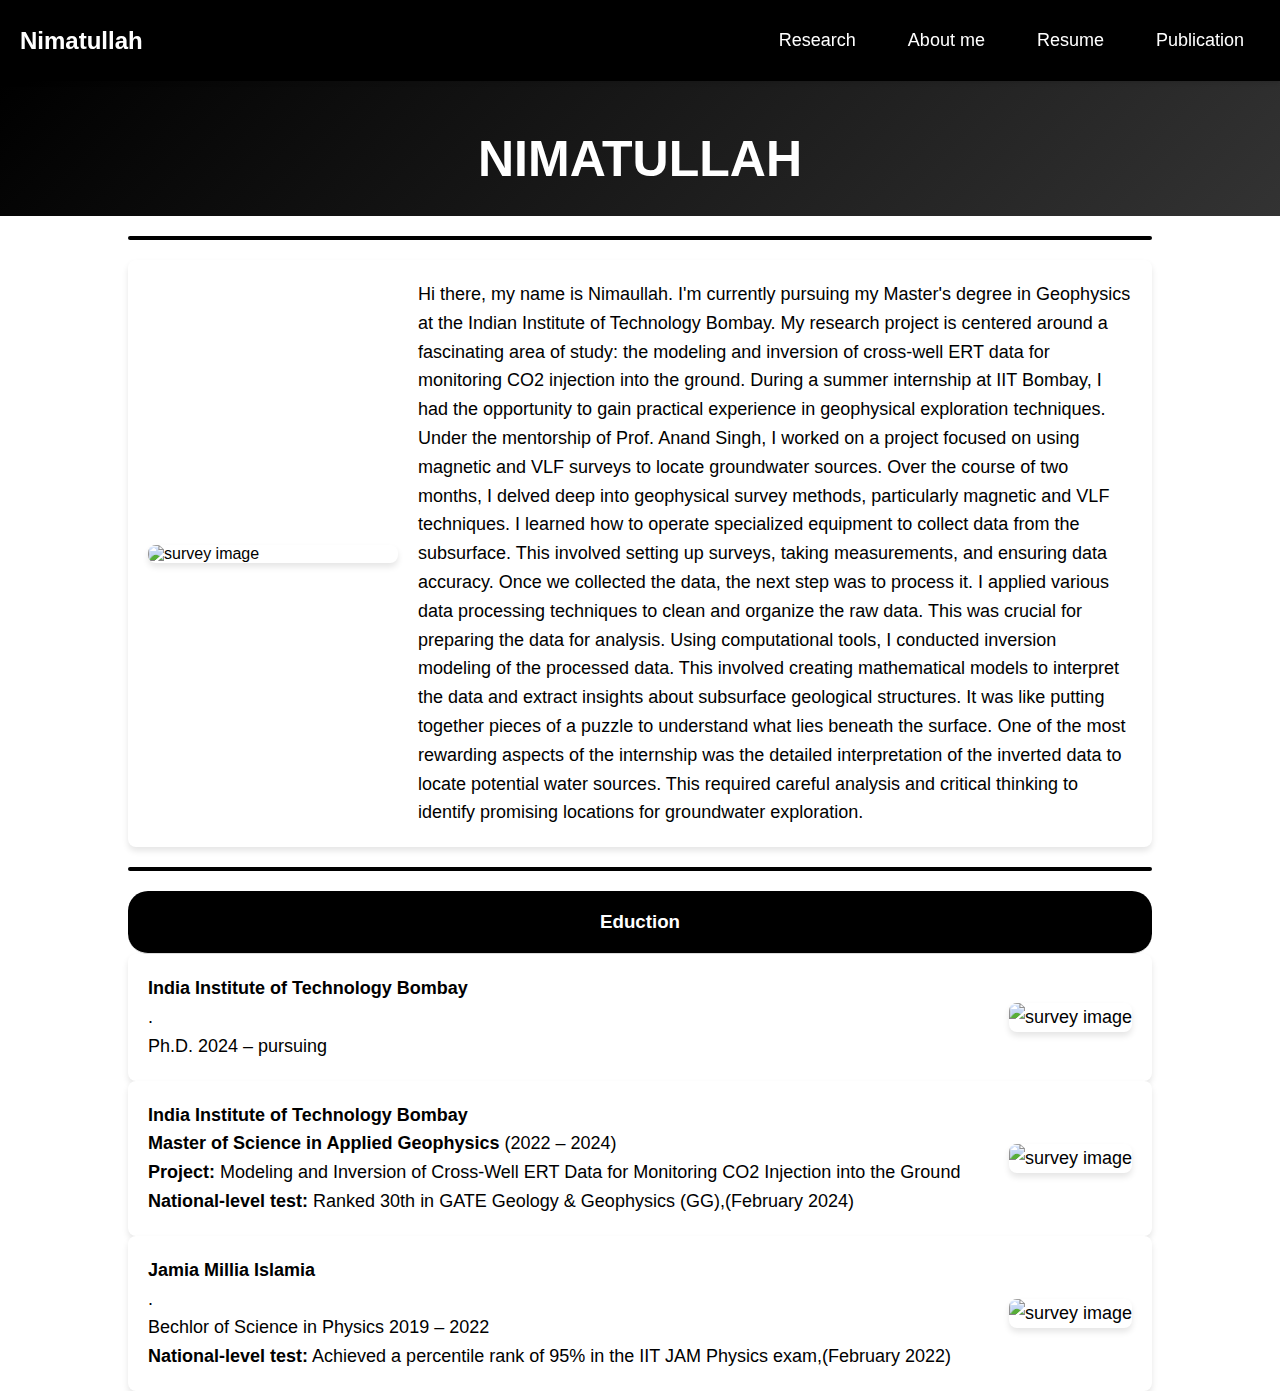
==== aboutme.html @ 8df948a3 "Add files via upload" ====
<!DOCTYPE html>
<html lang="en">

<head>
    <meta charset="UTF-8">
    <meta name="viewport" content="width=device-width, initial-scale=1.0">
    <title>About Me</title>
    <link rel="stylesheet" href="style.css">
</head>

<body>
    <header class="header">
        <nav>
            <div class="name"><a href="">Nimatullah</a></div>
            <div class="menu-icon" onclick="toggleMenu()">&#9776;</div>
            <div class="nav-links">
                <ul class="nav">
                    <a href="index.html">
                        <li>Research</li>
                    </a>
                    <a href="aboutme.html">
                        <li>About me</li>
                    </a>
                    <a href="resume.html">
                        <li>Resume</li>
                    </a>
                    <a href="publication.html">
                        <li>Publication</li>
                    </a>
                </ul>
            </div>
        </nav>
    </header>

    <section class="section1">
        <h1 class="Main_heading">NIMATULLAH</h1>
    </section>
    <section class="line">
        <div class="box"></div>
    </section>

    <section class="section2">
        <div class="about_content">
            <div><img class="image_about" src="image/profile/IMG_0272.png" alt="survey image"></div>
            <p>Hi there, my name is Nimaullah.

                I'm currently pursuing my Master's degree in Geophysics at the Indian Institute of Technology Bombay. My
                research project is centered around a fascinating area of study: the modeling and inversion of
                cross-well ERT data for monitoring CO2 injection into the ground.

                During a summer internship at IIT Bombay, I had the opportunity to gain practical experience in
                geophysical exploration techniques. Under the mentorship of Prof. Anand Singh, I worked on a project
                focused on using magnetic and VLF surveys to locate groundwater sources.

                Over the course of two months, I delved deep into geophysical survey methods, particularly magnetic and
                VLF techniques. I learned how to operate specialized equipment to collect data from the subsurface. This
                involved setting up surveys, taking measurements, and ensuring data accuracy.

                Once we collected the data, the next step was to process it. I applied various data processing
                techniques to clean and organize the raw data. This was crucial for preparing the data for analysis.

                Using computational tools, I conducted inversion modeling of the processed data. This involved creating
                mathematical models to interpret the data and extract insights about subsurface geological structures.
                It was like putting together pieces of a puzzle to understand what lies beneath the surface.

                One of the most rewarding aspects of the internship was the detailed interpretation of the inverted data
                to locate potential water sources. This required careful analysis and critical thinking to identify
                promising locations for groundwater exploration.</p>
        </div>
    </section>
    <section class="line">
        <div class="box"></div>
    </section>
    <h3 class="heading">Eduction</h3>
    <h1></h1>
    <section class="section2_education">

        <div class="education_content">

            <p>
            <h4>India Institute of Technology Bombay</h4>.</p>
            <p> Ph.D. 2024 – pursuing </p>
        </div>
        <div><img class="image_logo" src="image/education/iitb.png" alt="survey image"></div>

    </section>
    <section class="section2_education">

        <div class="education_content">
            <p>
            <h4>India Institute of Technology Bombay</h4>
            </p>

            <p>
                <strong>Master of Science in Applied Geophysics</strong> (2022 – 2024)
            </p>
            <p>
                <strong>Project:</strong> Modeling and Inversion of Cross-Well ERT Data for Monitoring CO2 Injection
                into the Ground
            </p>
            <p>
                <strong>National-level test:</strong>
                Ranked 30th in GATE Geology & Geophysics (GG),(February 2024)
            </p>

        </div>
        <div><img class="image_logo" src="image/education/iitb.png" alt="survey image"></div>

    </section>

    <section class="section2_education">

        <div class="education_content">

            <p>
            <h4>Jamia Millia Islamia</h4>.</p>
            <p> Bechlor of Science in Physics 2019 – 2022</p>
            <p>
                <strong>National-level test:</strong>
                Achieved a percentile rank of 95% in the IIT JAM Physics exam,(February 2022)
            </p>
        </div>
        <div><img class="image_logo" src="image/education/jmi.png" alt="survey image"></div>

    </section>


    <script src="scripts.js"></script>
</body>
---- style.css ----
/* Resetting default browser styles */
* {
    margin: 0;
    padding: 0;
    box-sizing: border-box;
    font-family: 'Arial', sans-serif;
}

/* Header and navigation styles */
.header {
    background-color: #000;
    height: 9vh;
    display: flex;
    align-items: center;
    color: #fff;
    padding: 0 20px;
    position: fixed; /* Make the header fixed */
    top: 0; /* Stick it to the top of the page */
    width: 100%; /* Ensure it takes the full width of the page */
    z-index: 1000; /* Ensure it is above other elements */
    box-shadow: 0 2px 4px rgba(0, 0, 0, 0.1); /* Add a slight shadow for better visibility */
}

nav {
    display: flex;
    justify-content: space-between;
    width: 100%;
    align-items: center;
}

.name a {
    font-size: 24px;
    color: #fff;
    text-decoration: none;
    font-weight: bold;
}

.name a:hover {
    color: #ccc;
}

.menu-icon {
    display: none;
    font-size: 30px;
    cursor: pointer;
}

.nav-links {
    display: flex;
}

ul.nav {
    display: flex;
    gap: 20px;
    list-style: none;
}

ul.nav a {
    color: #fff;
    text-decoration: none;
    font-size: 18px;
    padding: 8px 16px;
    border-radius: 4px;
    transition: background-color 0.3s;
}

ul.nav a:hover {
    background-color: #444;
}

/* Adding a top margin to the first section to account for the fixed header height */
.section1 {
    display: flex;
    justify-content: center;
    align-items: center;
    height: 15vh;
    background: linear-gradient(135deg, #000, #333);
    color: #fff;
    text-align: center;
    margin-top: 9vh; /* Add a margin equal to the header height */
}

.Main_heading {
    font-size: 50px;
    margin-top: 20px;
}

.line {
    display: flex;
    justify-content: center;
    align-items: center;
    margin: 20px 0;
}

.box {
    background-color: #000;
    height: 4px;
    width: 80%;
    border-radius: 2px;
}

.section2 {
    display: flex;
    justify-content: center;
    align-items: center;
    flex-wrap: wrap;
    gap: 20px;
    max-width: 80vw;
    margin: auto;
    padding: 20px;
    background-color: #fff;
    border-radius: 8px;
    box-shadow: 0 4px 6px rgba(0, 0, 0, 0.1);
}

.section2 .content {
    max-width: 600px;
}

.section2 h1 {
    font-size: 32px;
    margin-bottom: 10px;
    color: #000;
}

.section2 p {
    font-size: 18px;
    line-height: 1.6;
    color: #000;
}

.image {
    max-width: 250px;
    width: 100%;
    height: auto;
    border-radius: 8px;
    box-shadow: 0 4px 6px rgba(0, 0, 0, 0.1);
}

.image_about {
    display: flex;
    flex-direction: row;
    justify-content: right;
    align-items: center;
    max-width: 1000px;
    width: 250px;
    height: auto;
    border-radius: 8px;
    box-shadow: 0 4px 6px rgba(0, 0, 0, 0.1);
}

.section2 .about_content {
    display: flex;
    justify-content: center;
    align-items: center;
    gap: 20px;
    max-width: 1000px;
}

.image_logo {
    max-width: 150px;
    width: 100%;
    height: auto;
    border-radius: 8px;
    box-shadow: 0 4px 6px rgba(0, 0, 0, 0.1);
}

.section2 .education_content {
    max-width: 80vw;
}

.section2_education {
    display: flex;
    justify-content: space-between;
    align-items: center;
    flex-wrap: wrap;
    gap: 20px;
    max-width: 80vw;
    margin: auto;
    padding: 20px;
    background-color: #fff;
    border-radius: 8px;
    box-shadow: 0 4px 6px rgba(0, 0, 0, 0.1);
}

.section2_education p {
    font-size: 18px;
    line-height: 1.6;
    color: #000;
}

.section2_education {
    font-size: 18px;
    line-height: 1.6;
    color: #000;
}

/* Projects Section */
.projects {
    display: flex;
    flex-direction: column;
    gap: 20px;
    width: 80%;
    max-width: 1200px;
    margin: 40px auto;
}

.project {
    background-color: #fff;
    border: 1px solid #ddd;
    border-radius: 8px;
    box-shadow: 0 4px 6px rgba(0, 0, 0, 0.1);
    overflow: hidden;
    transition: all 0.3s ease;
}

.project h3 {
    margin: 0;
    padding: 20px;
    background-color: #000;
    color: #fff;
    cursor: pointer;
    text-align: center;
    border-bottom: 1px solid #ddd;
    transition: background-color 0.2s;
}

.project h3:hover {
    background-color: #444;
}

.project-details {
    display: none;
    padding: 20px;
    color: #333;
    transition: all 0.3s ease;
}

.project.expanded .project-details {
    display: block;
}

.project.expanded {
    flex: 1 1 100%;
}

.embed-container {
    display: flex;
    justify-content: center;
    align-items: center;
    position: relative;
    width: 100%;
    height: auto;
    padding-bottom: 75%; /* Adjust the percentage to maintain aspect ratio */
    overflow: hidden;
}

.responsive-embed {
    position: absolute;
    top: 0;
    left: 0;
    width: 100%;
    height: 100%;
    border: none;
}

.heading {
    display: flex;
    justify-content: center;
    align-items: center;
    margin: 0;
    padding: 20px;
    background-color: #000;
    color: #fff;
    cursor: pointer;
    text-align: center;
    border-bottom: 1px solid #ddd;
    transition: background-color 0.2s;
    max-width: 80vw;
    margin-left: 10vw;
    border-radius: 20px;
}

.resume {
    display: flex;
    justify-content: center;
    align-items: center;
}

.resume_embed-container {
    display: flex;
    justify-content: center;
    align-items: center;
    position: relative;
    width: 80vw;
    height: auto;
    padding-bottom: 75%; /* Adjust the percentage to maintain aspect ratio */
    overflow: hidden;
}

.publication h3 {
    margin: 0;
    padding: 20px;
    color: #000;
    cursor: pointer;
    text-align: center;
    transition: background-color 0.2s;
}

/* Responsive Styles */
@media (max-width: 768px) {
    .nav-links {
        display: none;
        flex-direction: column;
        width: 100%;
        background-color: #000;
        position: absolute;
        top: 9vh; /* Adjust based on your header height */
        left: 0;
        right: 0;
        z-index: 1; /* Ensure it appears above other content */
    }

    .nav-links.active {
        display: flex;
    }

    .menu-icon {
        display: block;
    }

    ul.nav {
        flex-direction: column;
        gap: 10px;
        align-items: center;
        padding: 10px 0;
    }

    ul.nav a {
        font-size: 20px;
        padding: 10px;
    }

    .section1 {
        height: 20vh;
    }

    .Main_heading {
        font-size: 40px;
    }

    .section2 {
        flex-direction: column;
    }

    .section2 .content {
        max-width: 100%;
    }

    .image {
        max-width: 100%;
        margin-top: 20px;
    }

    .section2 .about_content {
        display: flex;
        flex-direction: column;
        justify-content: center;
        align-items: center;
        gap: 20px;
        max-width: 1000px;
    }

    .image_about {
        display: flex;
        flex-direction: column;
        justify-content: right;
        align-items: center;
        max-width: 1000px;
        width: 250px;
        height: auto;
        border-radius: 8px;
        box-shadow: 0 4px 6px rgba(0, 0, 0, 0.1);
    }
}
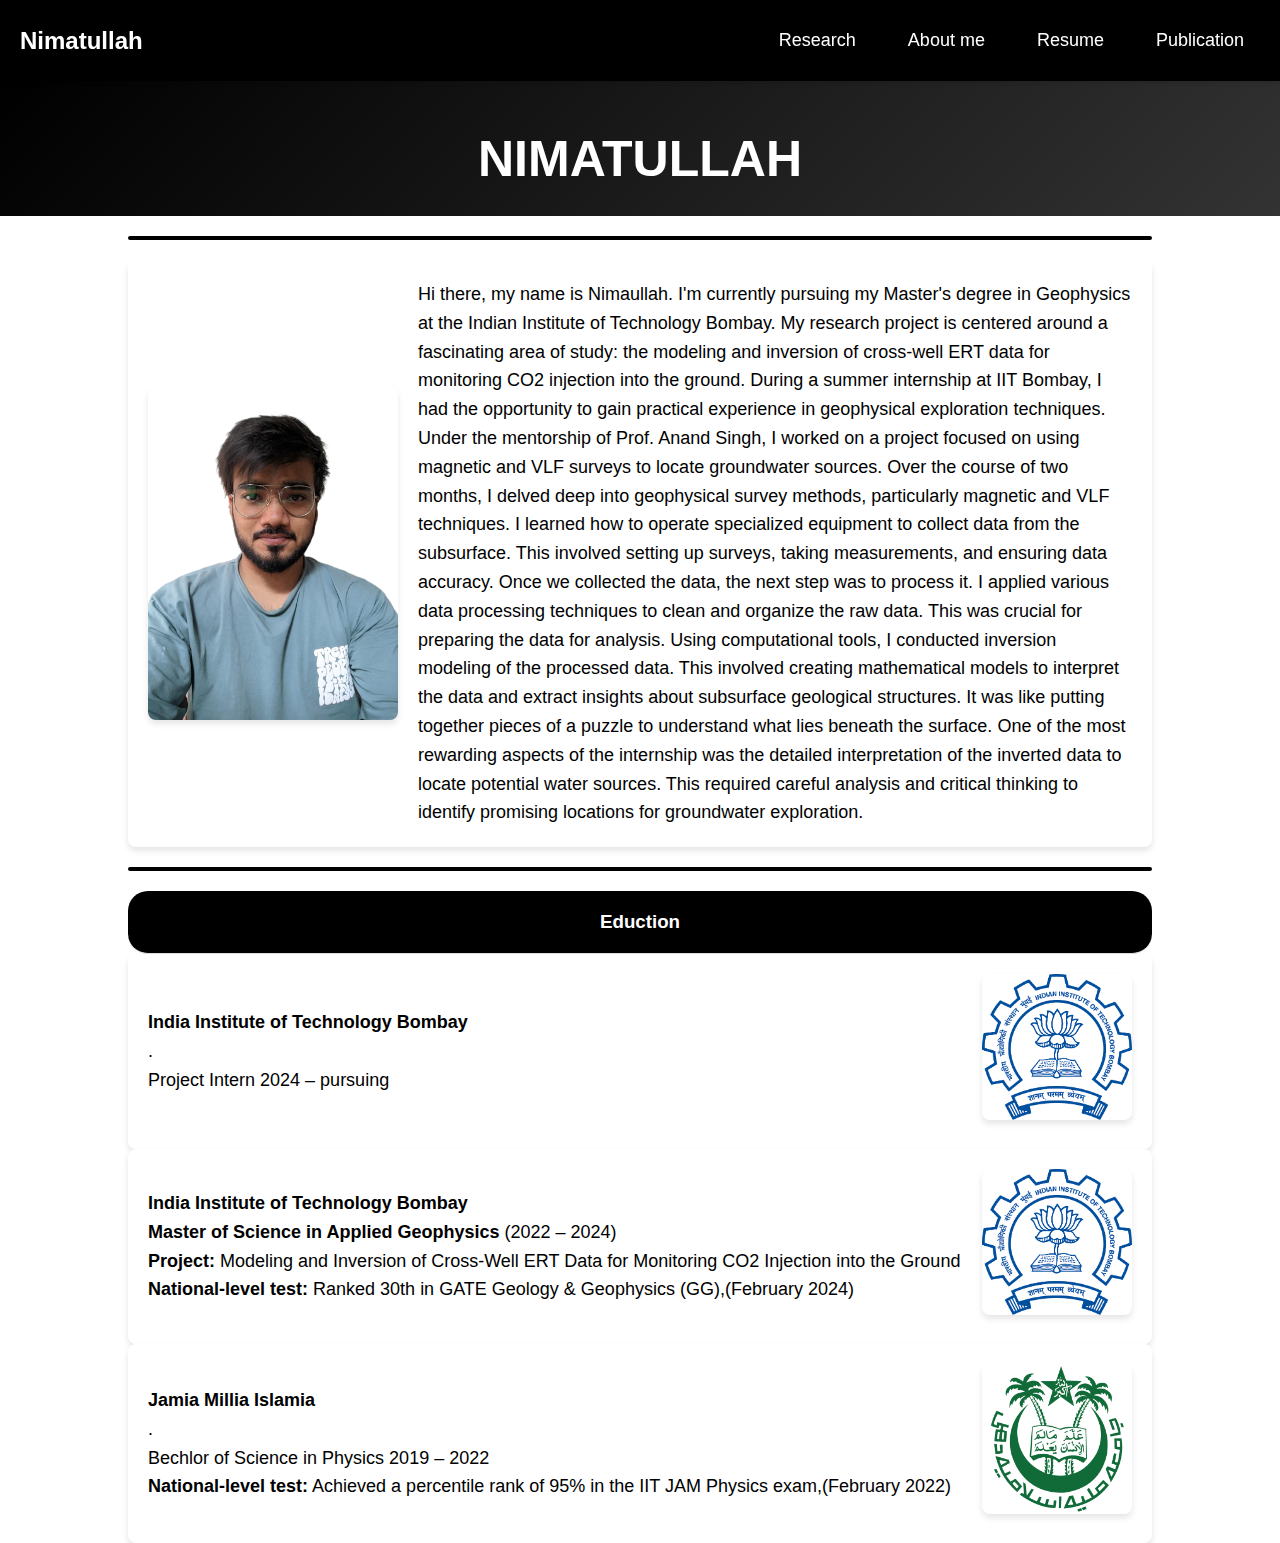
==== commit a0b20616: "Update aboutme.html" ====
--- a/aboutme.html
+++ b/aboutme.html
@@ -79,7 +79,7 @@
 
             <p>
             <h4>India Institute of Technology Bombay</h4>.</p>
-            <p> Ph.D. 2024 – pursuing </p>
+            <p> Project Intern 2024 – pursuing </p>
         </div>
         <div><img class="image_logo" src="image/education/iitb.png" alt="survey image"></div>
 
@@ -126,4 +126,4 @@
 
 
     <script src="scripts.js"></script>
-</body>+</body>
